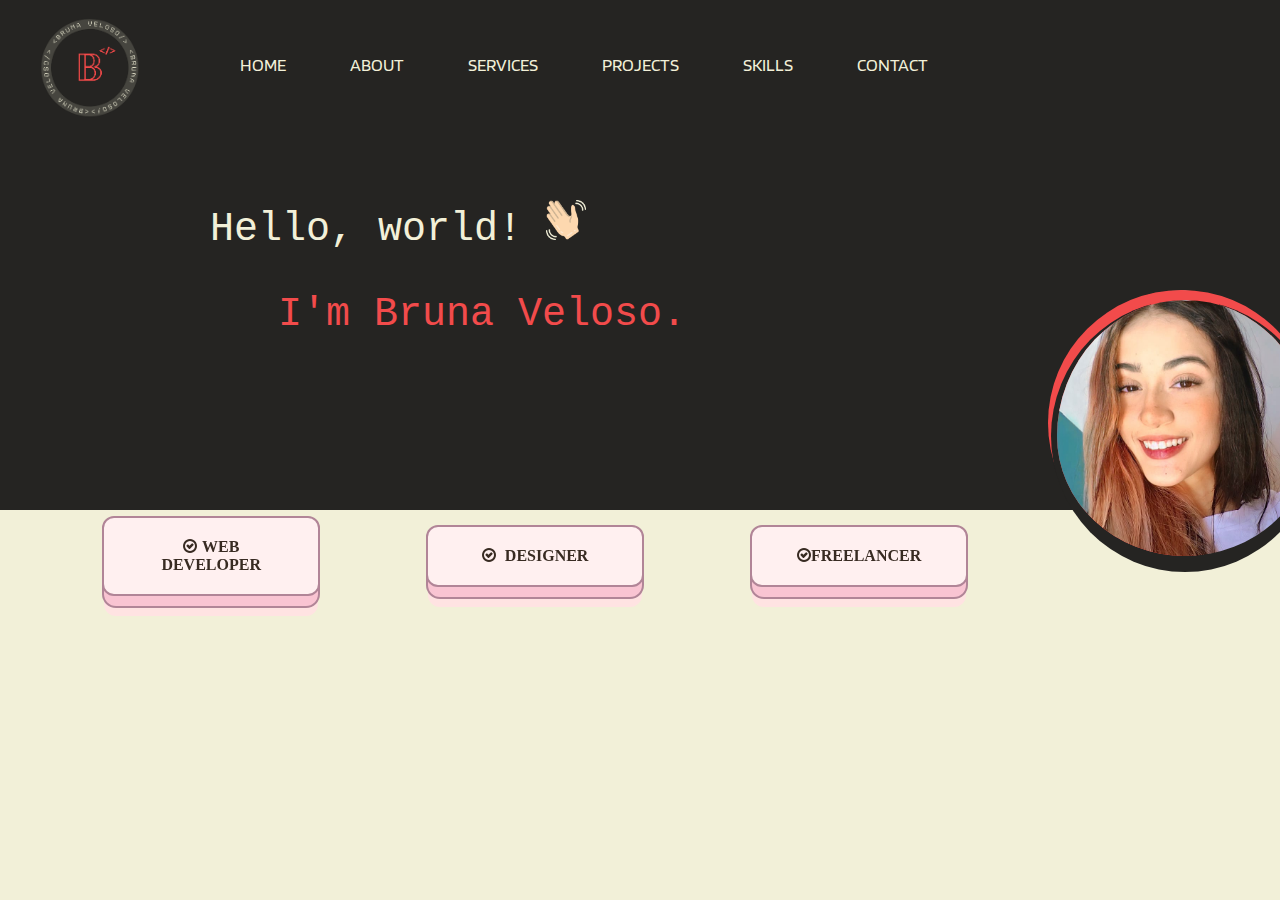
==== index.html @ e653eb6b "correções" ====
<!DOCTYPE html>
<html lang="pt-br">
<head>
    <meta charset="UTF-8">
    <meta http-equiv="X-UA-Compatible" content="IE=edge">
    <meta name="viewport" content="width=device-width, initial-scale=1.0">

    <!-- IMPORTS -->
    <link rel="shortcut icon" href="/assets/icons/1-removebg-preview.png" type="image/x-icon">
    <link rel="stylesheet" href="https://cdnjs.cloudflare.com/ajax/libs/font-awesome/4.7.0/css/font-awesome.min.css">

    <link rel="stylesheet" href="/styles/navbar.css">
    <link rel="stylesheet" href="/styles/main.css">


    <title>Portfólio</title>
</head>
<body>
    
    <!-- ? HOME -->
    <header class="sticky">
        <nav>
            <div class="logo">
                <a href="index.html"><img id="logo-img" src="/assets/icons/1-removebg-preview.png" alt=""></a>
            </div>
            <div id="menu">
                <ul>
                    <li><a href="/pages/main.html">HOME</a></li>
                    <li><a href="/pages/about.html">ABOUT</a></li>
                    <li><a href="/src/pages/artigos/artigos.html">SERVICES</a></li>
                    <li><a href="./src/pages/about/about.html">PROJECTS</a></li>
                    <li><a href="./src/pages/contact/contact.html">SKILLS</a></li>
                    <li><a href="./src/pages/artigos/artigos.html">CONTACT</a></li>
                </ul>
            </div>
            <div id="button-menu-mobile" class="mobile-menu">
                <div class="line1"></div>
                <div class="line2"></div>
                <div class="line3"></div>
            </div>
        </nav>
    </header>

    <main>
        <p id="hello">Hello, world! <img id="xau" src="/assets/images/mao-acenando.png" alt=""></p>
        <p id="nome">I'm Bruna Veloso.</p>
        <div class="foto" id="foto1"><img src="/assets/images/WhatsApp Image 2021-11-11 at 16.45.41.jpeg" alt="foto-perfil"></div>
        <div class="foto" id="foto2"><img src="/assets/images/WhatsApp Image 2021-11-11 at 16.45.41.jpeg" alt="foto-perfil"></div>
        <div id="onda1">
            <a href="#"><button class="title" id="um"> <i class="fa fa-check-circle-o"></i>WEB DEVELOPER </button></a>
            <a href="#"><button class="title" id="dois"><i class="fa fa-check-circle-o"></i> DESIGNER</button></a>
            <a href="#"></a><button class="title" id="tres"><i class="fa fa-check-circle-o"></i>FREELANCER</button></a>
        </div>
    </main>

</body>
</html>
---- styles/navbar.css ----
@import url('https://fonts.googleapis.com/css2?family=Blinker&display=swap');

body {
    width: 98vw;
    margin-top: 100px;
    margin-left: 0%;
    background-color: #F2F0D8;
}

header nav{
    background-color: #252422;
    justify-content: space-around;
    display: flex;
    align-items: center;
    justify-content: left;
    animation: alternate;
    transition: 2s;
}

header nav a{
    color: #F2F0D8;
    text-decoration: none;
    padding-left: 60px;
}
  
header nav a:hover {
    color: #f24b4b;
}

header {
    top: -100px;
    position: fixed;
    width: 100%;
    height: 100px;
    z-index: 50;
}
  
header.sticky {
    top: -100px;
    position: fixed;
    transition-delay: 0.5s;
    transform: translateY(100px);
    transition: transform 0.3s ease-out;
    z-index: 10;
}

#logo-img{
    width: 100px;
    height: 100px;
    display: flex;
    padding-left: 40px;
    padding-bottom: 10px;
}

#menu li {
    display: inline;
    font-size: 18px;
    font-family: 'Blinker', 'Courier New', Courier, monospace;
    animation: alternate;
    transition: 0.5s;
}
---- styles/main.css ----
@import url('https://fonts.googleapis.com/css2?family=Blinker&display=swap');

main{
    padding-top: 60px;
    width: 99.99vw;
    height: 350px;
    background-color: #252422;
    color: #F2F0D8;
}

main > p{
    font-size: 40px;
    font-family: 'Courier New', Courier, monospace;
}

main > p#hello{
    color: #F2F0D8;
    margin-left: 210px;
}

main > p#hello #xau{
    width: 40px;
    height: 40px;
}

main > p#nome{
    color: #f24b4b;
    margin-left: 278px;
}

img#waves1{
    position: absolute;
    width: 1440px;
    height: 164px;
    left: 0px;
    top: 400px;
}

.foto{
    position: absolute;
    left: 1048px;
    top: 290px;
}

.foto img{
    width: calc(4rem + 15vw);
    height: calc(4rem + 15vw);
    border-radius: 100%;
    object-fit: cover;
    animation: alternate;
    transition: 0.5s;
    border-bottom: 1rem solid #252422;
    border-left: 0.4rem solid #252422;
    border-right: 0.4rem solid #252422;
}

#foto2{
    position: absolute;
    width: calc(4rem + 15vw);
    height: calc(4rem + 15vw);
    border-radius: 100%;
    background: #F24B4B;
    border-top: 10px solid #f24b4b;
    border-left: 3px solid #f24b4b;
    border-right: 8px solid #f24b4b;
}

#onda1{
    margin-top: 14%;
}

#onda1 > a > button > i{
    padding-right: 5px;
}

button {
    position: relative;
    display: inline-block;
    cursor: pointer;
    outline: none;
    border: 0;
    vertical-align: middle;
    text-decoration: none;
    font-size: inherit;
    font-family: inherit;
    margin-left: 8%;
    width: 17vw;
}

button.title {
    font-weight: 600;
    color: #382b22;
    text-transform: uppercase;
    padding: 1.25em 2em;
    background: #fff0f0;
    border: 2px solid #b18597;
    border-radius: 0.75em;
    transform-style: preserve-3d;
    transition: transform 150ms cubic-bezier(0, 0, 0.58, 1), background 150ms cubic-bezier(0, 0, 0.58, 1);
}

button.title::before {
    position: absolute;
    content: "";
    width: 100%;
    height: 100%;
    top: 0;
    left: 0;
    right: 0;
    bottom: 0;
    background: #f9c4d2;
    border-radius: inherit;
    box-shadow: 0 0 0 2px #b18597, 0 0.625em 0 0 #ffe3e2;
    transform: translate3d(0, 0.75em, -1em);
    transition: transform 150ms cubic-bezier(0, 0, 0.58, 1), box-shadow 150ms cubic-bezier(0, 0, 0.58, 1);
}

  button.title:hover {
    background: #ffe9e9;
    transform: translate(0, 0.25em);
}

button.title:hover::before {
    box-shadow: 0 0 0 2px #b18597, 0 0.5em 0 0 #ffe3e2;
    transform: translate3d(0, 0.5em, -1em);
  
}

button.title:active {
    background: #ffe9e9;
    transform: translate(0em, 0.75em);
}

button.title:active::before {
    box-shadow: 0 0 0 2px #b18597, 0 0 #ffe3e2;
    transform: translate3d(0, 0, -1em);
}
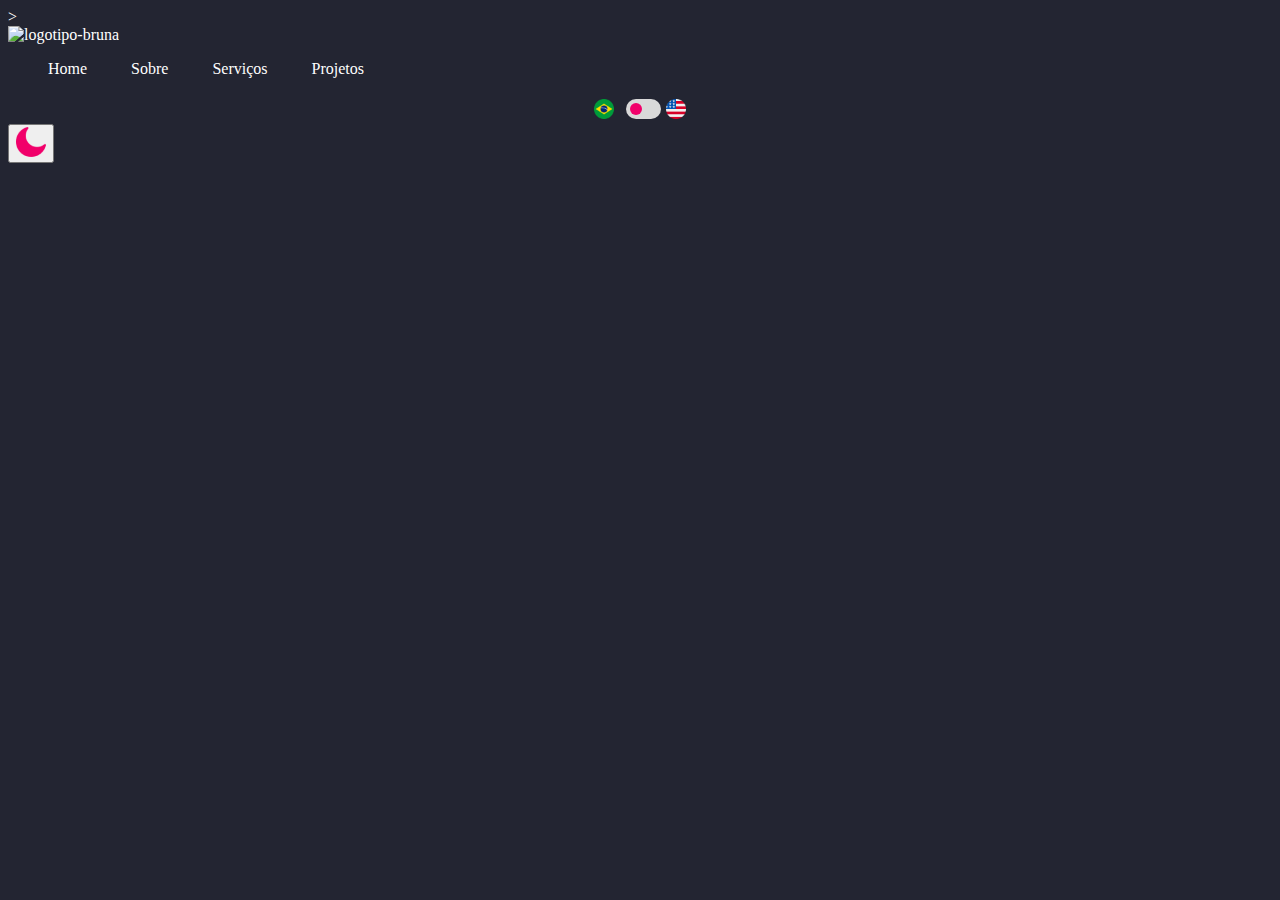
==== commit 15b48959: "create nav" ====
--- a/index.html
+++ b/index.html
@@ -2,56 +2,33 @@
 <html lang="pt-br">
 <head>
     <meta charset="UTF-8">
-    <meta http-equiv="X-UA-Compatible" content="IE=edge">
     <meta name="viewport" content="width=device-width, initial-scale=1.0">
+    <title>Portfólio - Bruna Veloso</title>
+    <link rel="stylesheet" href="style.css">
+</head>
+<body class="dark-theme || light-theme">>
+    <nav class="menu">
+        <img src="#" alt="logotipo-bruna">
+        <li>
+            <ul>Home</ul>
+            <ul>Sobre</ul>
+            <ul>Serviços</ul>
+            <ul>Projetos</ul>
+        </li>
 
-    <!-- IMPORTS -->
-    <link rel="shortcut icon" href="/assets/icons/1-removebg-preview.png" type="image/x-icon">
-    <link rel="stylesheet" href="https://cdnjs.cloudflare.com/ajax/libs/font-awesome/4.7.0/css/font-awesome.min.css">
+        <div class="switch">
+            <img src="/assets/icon2/brasil.png" alt="bandeira-brasil">
+            <input type="checkbox" id="switch" />
+            <label for="switch">Toggle</label>
+            <img src="/assets/icon2/eua.png" alt="bandeira-eua">
+        </div>
 
-    <link rel="stylesheet" href="/styles/navbar.css">
-    <link rel="stylesheet" href="/styles/main.css">
+        <button class="btn-toggle">
+            <img id="agni" src="/assets/icon2/moon 1.png" alt="dark-mode" onclick="trocar(this)">
+        </button>
 
+    </nav>
 
-    <title>Portfólio</title>
-</head>
-<body>
-    
-    <!-- ? HOME -->
-    <header class="sticky">
-        <nav>
-            <div class="logo">
-                <a href="index.html"><img id="logo-img" src="/assets/icons/1-removebg-preview.png" alt=""></a>
-            </div>
-            <div id="menu">
-                <ul>
-                    <li><a href="/pages/main.html">HOME</a></li>
-                    <li><a href="/pages/about.html">ABOUT</a></li>
-                    <li><a href="/src/pages/artigos/artigos.html">SERVICES</a></li>
-                    <li><a href="./src/pages/about/about.html">PROJECTS</a></li>
-                    <li><a href="./src/pages/contact/contact.html">SKILLS</a></li>
-                    <li><a href="./src/pages/artigos/artigos.html">CONTACT</a></li>
-                </ul>
-            </div>
-            <div id="button-menu-mobile" class="mobile-menu">
-                <div class="line1"></div>
-                <div class="line2"></div>
-                <div class="line3"></div>
-            </div>
-        </nav>
-    </header>
-
-    <main>
-        <p id="hello">Hello, world! <img id="xau" src="/assets/images/mao-acenando.png" alt=""></p>
-        <p id="nome">I'm Bruna Veloso.</p>
-        <div class="foto" id="foto1"><img src="/assets/images/WhatsApp Image 2021-11-11 at 16.45.41.jpeg" alt="foto-perfil"></div>
-        <div class="foto" id="foto2"><img src="/assets/images/WhatsApp Image 2021-11-11 at 16.45.41.jpeg" alt="foto-perfil"></div>
-        <div id="onda1">
-            <a href="#"><button class="title" id="um"> <i class="fa fa-check-circle-o"></i>WEB DEVELOPER </button></a>
-            <a href="#"><button class="title" id="dois"><i class="fa fa-check-circle-o"></i> DESIGNER</button></a>
-            <a href="#"></a><button class="title" id="tres"><i class="fa fa-check-circle-o"></i>FREELANCER</button></a>
-        </div>
-    </main>
-
+    <script src="/scripts/script.js"></script>
 </body>
-</html>
+</html>--- a/style.css
+++ b/style.css
@@ -0,0 +1,92 @@
+html{
+    --background: #FFFFFF;
+    --text1: #232532;
+    --text2: #F1006A;
+    --details2: #111111;
+    --details: #E5E5E5;
+}
+
+body{
+    background-color: var(--background);
+    color: var(--text1);
+}
+
+body.dark-theme{
+    background-color: var(--text1);
+    color: var(--background);
+}
+
+.switch {
+    align-items: center;
+    display: flex;
+    flex-direction: row;
+    flex-wrap: wrap;
+    justify-content: center;
+}
+
+.menu{
+    display: inline-block;
+    width: 100%;
+}
+
+.menu li ul{
+    display: inline-block;
+}
+
+.switch > img{
+    width: 20px;
+    height: 20px;
+    margin: 5px;
+}
+
+input[type=checkbox] {
+  height: 0;
+  width: 0;
+  visibility: hidden;
+}
+
+label {
+  cursor: pointer;
+  text-indent: -9999px;
+  width: 35px;
+  height: 20px;
+  background: #D9D9D9;
+  display: block;
+  border-radius: 100px;
+  position: relative;
+}
+
+label:after {
+ content: "";
+ position: absolute;
+ top: 4px;
+ left: 4px;
+ width: 12px;
+ height: 12px;
+ background: var(--text2);
+ border-radius: 90px;
+ transition: 0.3s;
+}
+
+input:checked + label {
+  background: var(--text2);
+}
+
+input:checked + label:after {
+  background: var(--background);  
+  left: calc(100% - 5px);
+  transform: translateX(-100%);
+}
+
+label:active:after {
+  width: 15px;
+}
+
+#botao-temaEscuro > button{
+    border: none;
+}
+
+#botao-temaEscuro-img{
+    width: 20px;
+    height: 20px;
+}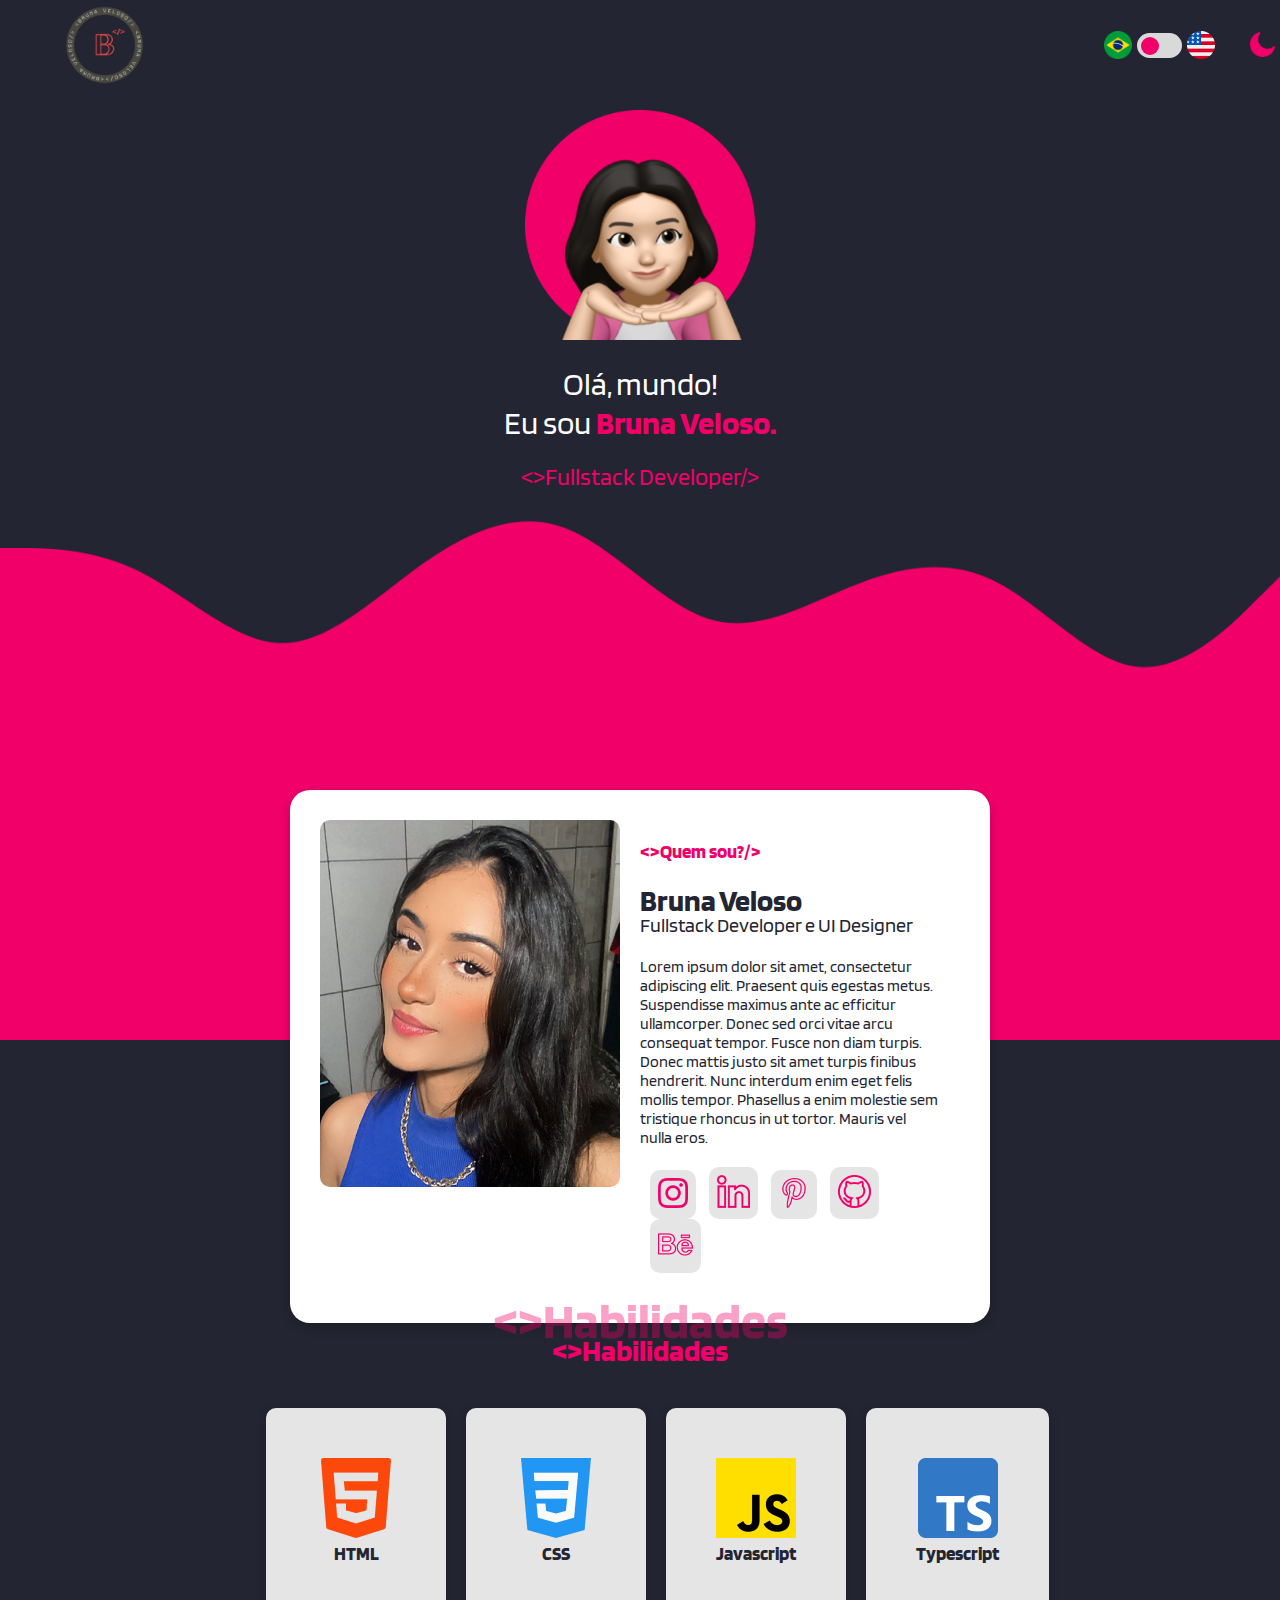
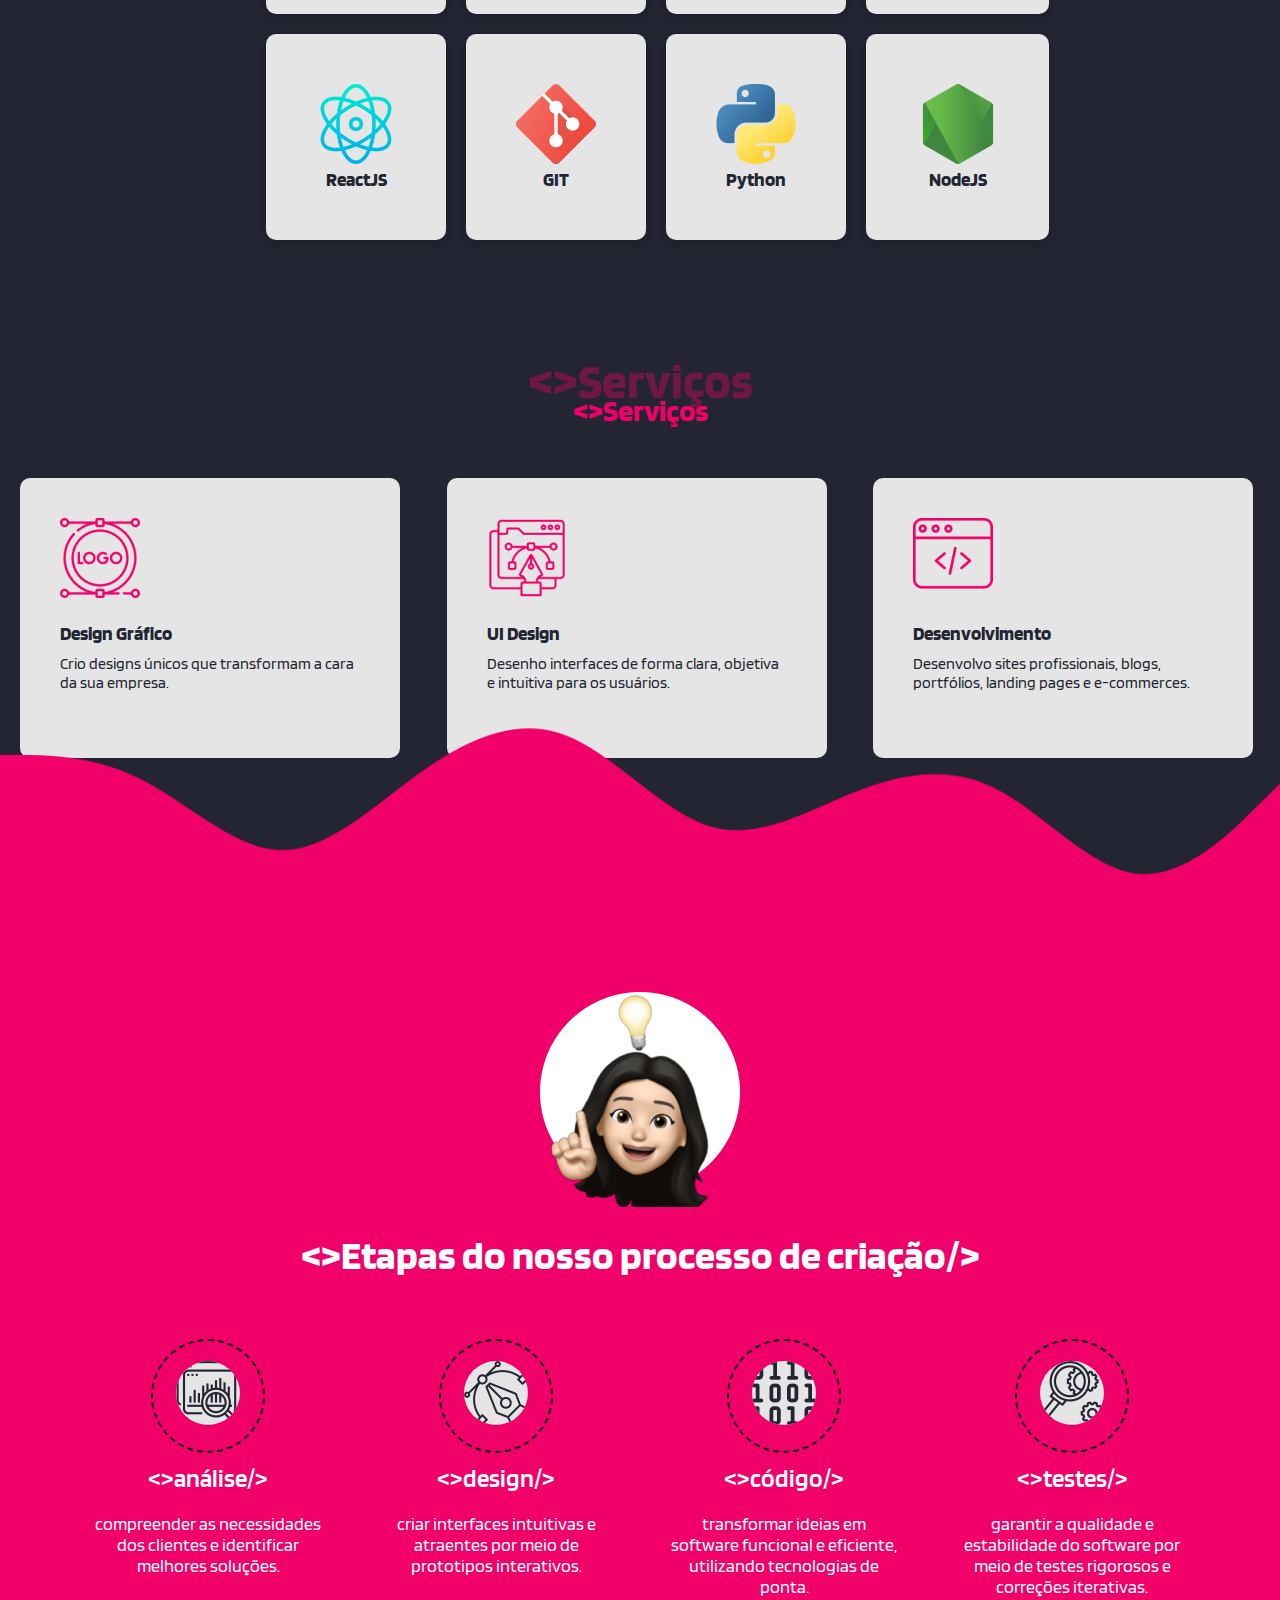
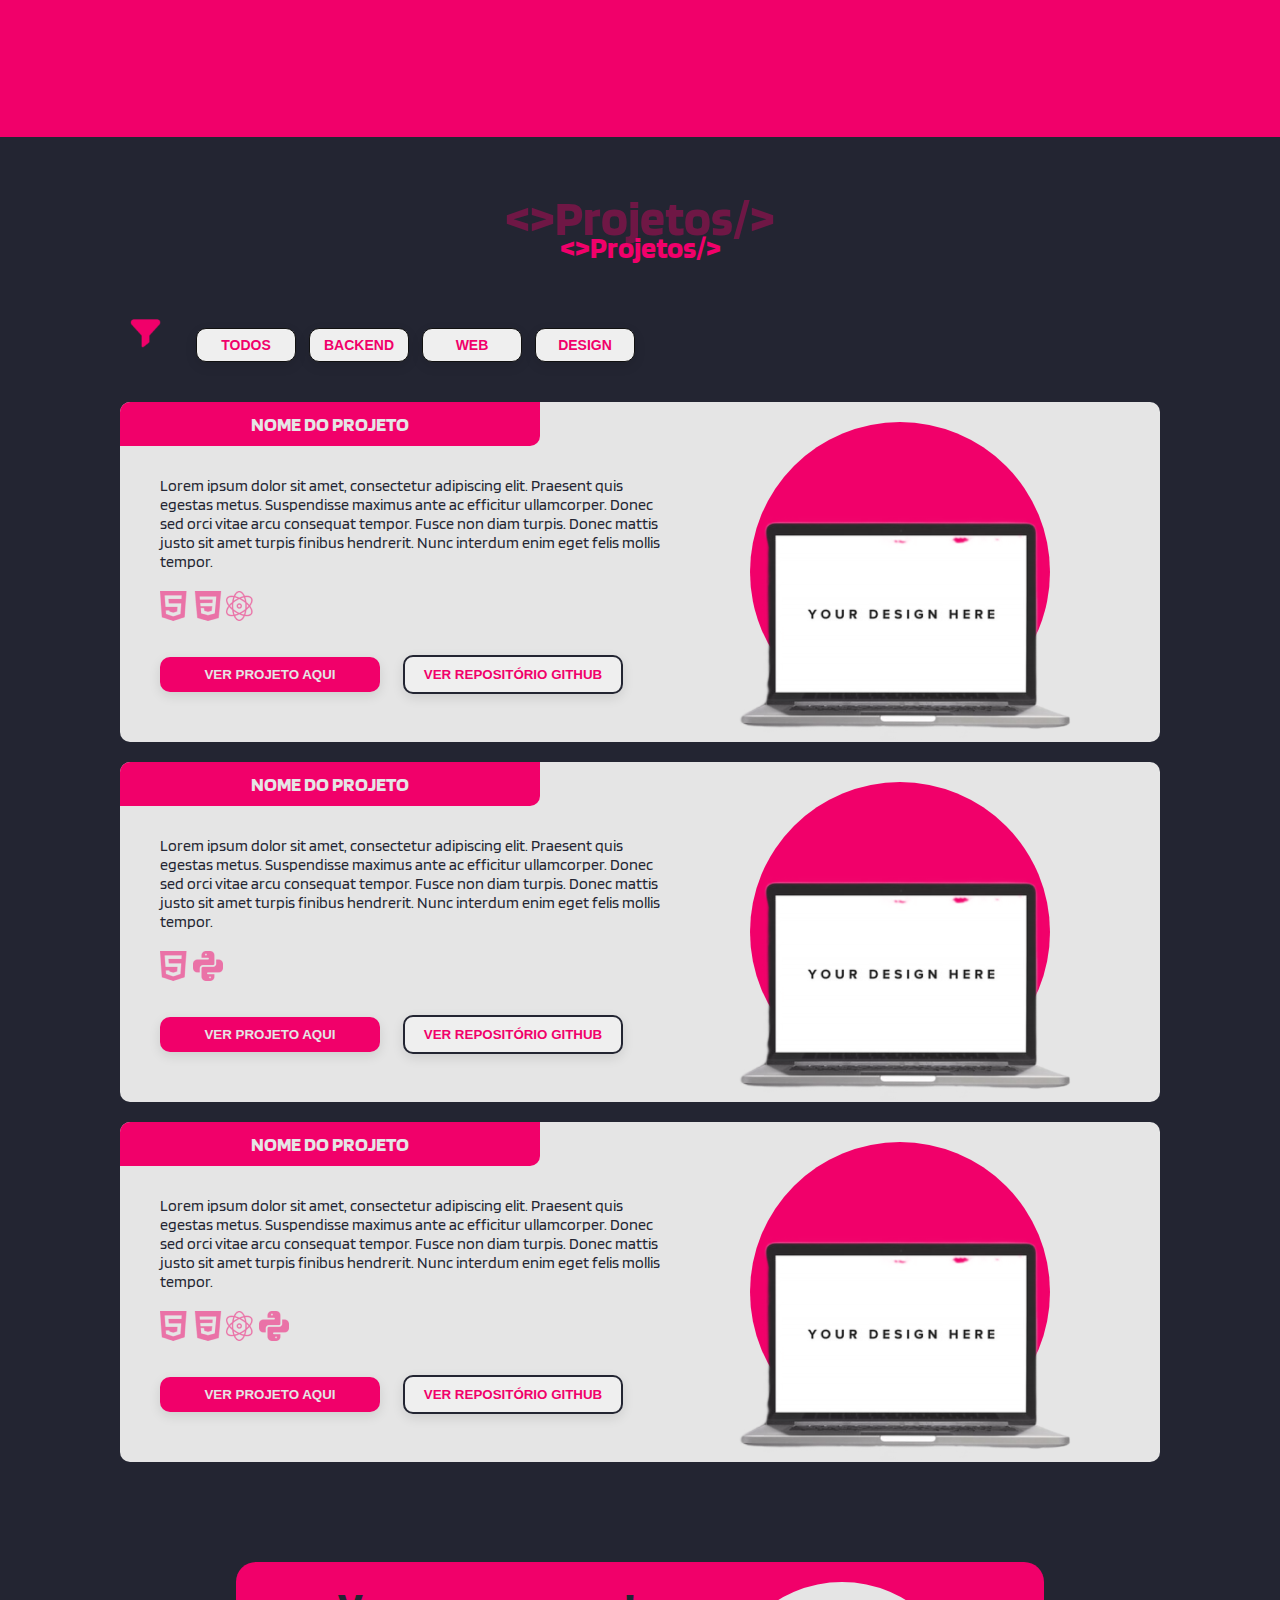
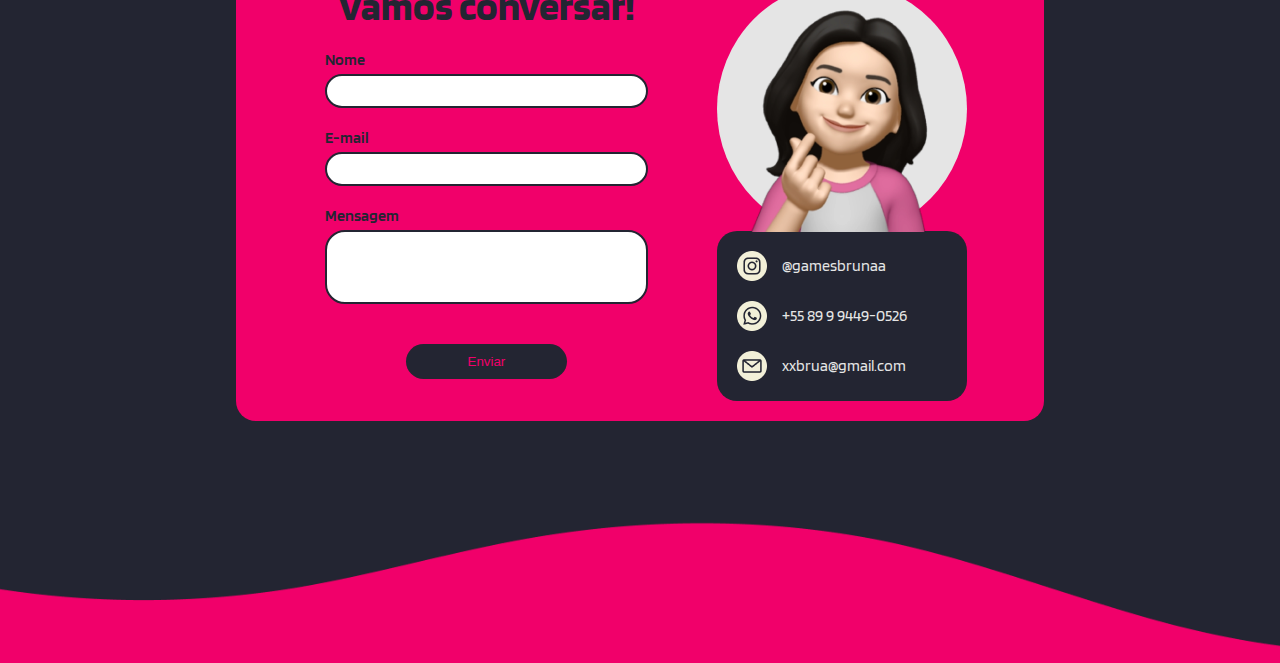
==== commit dd0f3fae: "projeto inicial - telas" ====
--- a/index.html
+++ b/index.html
@@ -1,34 +1,295 @@
 <!DOCTYPE html>
 <html lang="pt-br">
-<head>
-    <meta charset="UTF-8">
-    <meta name="viewport" content="width=device-width, initial-scale=1.0">
-    <title>Portfólio - Bruna Veloso</title>
-    <link rel="stylesheet" href="style.css">
-</head>
-<body class="dark-theme || light-theme">>
-    <nav class="menu">
-        <img src="#" alt="logotipo-bruna">
-        <li>
-            <ul>Home</ul>
-            <ul>Sobre</ul>
-            <ul>Serviços</ul>
-            <ul>Projetos</ul>
-        </li>
-
-        <div class="switch">
-            <img src="/assets/icon2/brasil.png" alt="bandeira-brasil">
-            <input type="checkbox" id="switch" />
-            <label for="switch">Toggle</label>
-            <img src="/assets/icon2/eua.png" alt="bandeira-eua">
-        </div>
-
-        <button class="btn-toggle">
-            <img id="agni" src="/assets/icon2/moon 1.png" alt="dark-mode" onclick="trocar(this)">
-        </button>
-
-    </nav>
-
-    <script src="/scripts/script.js"></script>
-</body>
+    <head>
+        <meta charset="UTF-8">
+        <meta name="viewport" content="width=device-width, initial-scale=1.0">
+        <title>Portfólio - Bruna Veloso</title>
+        <link rel="stylesheet" href="style.css">
+
+        <link rel="preconnect" href="https://fonts.googleapis.com">
+        <link rel="preconnect" href="https://fonts.gstatic.com" crossorigin>
+        <link href="https://fonts.googleapis.com/css2?family=Blinker:wght@100;200;300;400;600;700;800;900&display=swap" rel="stylesheet">
+    </head>
+    <body class="dark-theme || light-theme">
+        <nav class="menu">
+            <img src="/assets/icons/logo1.png" alt="logotipo-bruna">
+            <ul>
+                <li><a href="#inicio">HOME</a></li>
+                <li><a href="#sobre">SOBRE</a></li>
+                <li><a href="#servicos">SERVIÇO</a></li>
+                <li><a href="#projetos">PROJETOS</a></li>
+                <li><a href="#contato">CONTATO</a></li>
+            </ul>
+
+            <div class="switch">
+                <img src="/assets/icon2/brasil.png" alt="bandeira-brasil">
+                <input type="checkbox" id="switch" />
+                <label for="switch">Toggle</label>
+                <img src="/assets/icon2/eua.png" alt="bandeira-eua">
+            </div>
+
+            <div id="botao-tema">
+                <button class="btn-toggle">
+                    <img id="agni" src="/assets/icon2/moon 1.png" alt="dark-mode" onclick="trocar(this)">
+                </button>
+            </div>
+        </nav>
+
+        <main>
+            <img src="/assets/images2/ilustracao-inicial.png" alt="ilustracao-inicial">
+            <h1>Olá, mundo!
+               <br> Eu sou <b>Bruna Veloso.</b>
+            </h1>
+            <h2><>Fullstack Developer/></h2>
+        </main>
+
+        <img src="/assets/images2/wave.png" id="onda-principal">
+
+        <section id="quem-sou">
+            <div id="container-quemsou">
+                <div>
+                    <img src="/assets/images2/foto-perfil.png" alt="">
+                </div>
+
+                <div id="quemsou-conteudo">
+                    <h3><>Quem sou?/></h3>
+                    <h1>Bruna Veloso</h1>
+                    <h2>Fullstack Developer e UI Designer</h2>
+
+                    <p>Lorem ipsum dolor sit amet, consectetur adipiscing elit. Praesent quis egestas metus. Suspendisse maximus ante ac efficitur ullamcorper. Donec sed orci vitae arcu consequat tempor. Fusce non diam turpis. Donec mattis justo sit amet turpis finibus hendrerit. Nunc interdum enim eget felis mollis tempor. Phasellus a enim molestie sem tristique rhoncus in ut tortor. Mauris vel nulla eros. </p>
+
+                    <div id="redes-sociais">
+                        <button><a href="#"><img src="/assets/icon2/instagram.png" alt="Instagram"></a></button>
+                        <button><a href="#"><img src="/assets/icon2/linkedin.png" alt="Linkedin"></a></button>
+                        <button><a href="#"><img src="/assets/icon2/pinterest.png" alt="Pinterest"></a></button>
+                        <button><a href="#"><img src="/assets/icon2/github.png" alt="GitHub"></a></button>
+                        <button><a href="#"><img src="/assets/icon2/behance.png" alt="Behance"></a></button>
+                    </div>
+                
+                </div>
+            </div>
+        </section>
+
+        <section id="habilidades">
+            <h2><>Habilidades</></h2>
+            <h3><>Habilidades</></h3>
+
+            <div id="container-habilidades">
+                <div class="card-habilidades">
+                    <img src="/assets/icon2/html.png">
+                    <h3>HTML</h3>
+                </div>
+
+                <div class="card-habilidades">
+                    <img src="/assets/icon2/css.png">
+                    <h3>CSS</h3>
+                </div>
+
+                <div class="card-habilidades">
+                    <img src="/assets/icon2/javascript.png">
+                    <h3>Javascript</h3>
+                </div>
+
+                <div class="card-habilidades">
+                    <img src="/assets/icon2/typescript.png">
+                    <h3>Typescript</h3>
+                </div>
+
+                <div class="card-habilidades">
+                    <img src="/assets/icon2/reactjs.png">
+                    <h3>ReactJS</h3>
+                </div>
+
+                <div class="card-habilidades">
+                    <img src="/assets/icon2/git.png">
+                    <h3>GIT</h3>
+                </div>
+
+                <div class="card-habilidades">
+                    <img src="/assets/icon2/python.png">
+                    <h3>Python</h3>
+                </div>
+
+                <div class="card-habilidades">
+                    <img src="/assets/icon2/nodejs.png">
+                    <h3>NodeJS</h3>
+                </div>
+            </div>
+        </section>
+
+        <section id="servicos">
+            <h2><>Serviços</></h2>
+            <h3><>Serviços</></h3>
+
+            <div id="container-servicos">
+                <div class="card-servicos">
+                    <img src="/assets/icon2/logo-design 1.png">
+                    <h3>Design Gráfico</h3>
+                    <p>Crio designs únicos que transformam a cara da sua empresa.</p>
+                </div>
+
+                <div class="card-servicos">
+                    <img src="/assets/icon2/ux-design 1.png">
+                    <h3>UI Design</h3>
+                    <p>Desenho interfaces de forma clara, objetiva e intuitiva para os usuários.</p>
+                </div>
+
+                <div class="card-servicos">
+                    <img src="/assets/icon2/web-programming 1.png">
+                    <h3>Desenvolvimento</h3>
+                    <p>Desenvolvo sites profissionais, blogs, portfólios, landing pages e e-commerces.</p>
+                </div>
+            </div>
+        </section>
+
+        <img src="/assets/images2/wave.png" id="onda-principal">
+
+        <section id="etapas">
+            <img src="/assets/images2/ilustracao2.png" alt="ilustracao2">
+            <h2><>Etapas do nosso processo de criação/></h2>
+
+            <div id="container-etapas">
+                <div class="card-etapas">
+                    <div><img src="/assets/icon2/data 1.png"></div>
+                    <h3><>análise/></h3>
+                    <p>compreender as necessidades dos clientes e identificar melhores soluções.</p>
+                </div>
+    
+                <div class="card-etapas">
+                    <div><img src="/assets/icon2/curve (1) 1.png"></div>
+                    <h3><>design/></h3>
+                    <p>criar interfaces intuitivas e atraentes por meio de prototipos interativos.</p>
+                </div>
+    
+                <div class="card-etapas">
+                    <div><img src="/assets/icon2/binary 1.png"></div>
+                    <h3><>código/></h3>
+                    <p>transformar ideias em software funcional e eficiente, utilizando tecnologias de ponta.</p>
+                </div>
+    
+                <div class="card-etapas">
+                    <div><img src="/assets/icon2/analyze 1.png"></div>
+                    <h3><>testes/></h3>
+                    <p>garantir a qualidade e estabilidade do software por meio de testes rigorosos e correções iterativas.</p>
+                </div>
+            </div>
+        </section>
+
+        <section id="projetos">
+            <h2><>Projetos/></h2>
+            <h3><>Projetos/></h3>
+
+            <div id="filtros">
+                <img src="/assets/icon2/filter 1.png">
+                <button>TODOS</button>
+                <button>BACKEND</button>
+                <button>WEB</button>
+                <button>DESIGN</button>
+            </div>
+
+            <div id="container-projetos">
+                <div class="card-projetos">
+                    <div class="conteudo-card">
+                        <h3>NOME DO PROJETO</h3>
+                        <p>Lorem ipsum dolor sit amet, consectetur adipiscing elit. Praesent quis egestas metus. Suspendisse maximus ante ac efficitur ullamcorper. Donec sed orci vitae arcu consequat tempor. Fusce non diam turpis. Donec mattis justo sit amet turpis finibus hendrerit. Nunc interdum enim eget felis mollis tempor. </p>
+                        <div class="tecnologias">
+                            <img src="/assets/icon2/html 1.png">
+                            <img src="/assets/icon2/css-3 2.png">
+                            <img src="/assets/icon2/physics 1.png">
+                        </div>
+
+                        <button class="button-projeto">VER PROJETO AQUI</button>
+                        <button class="button-repositorio">VER REPOSITÓRIO GITHUB</button>
+                    </div>
+                    <div class="imagem-card">
+                        <img src="/assets/images2/Group 20.png">
+                    </div>
+                </div>
+            </div>
+
+            <div id="container-projetos">
+                <div class="card-projetos">
+                    <div class="conteudo-card">
+                        <h3>NOME DO PROJETO</h3>
+                        <p>Lorem ipsum dolor sit amet, consectetur adipiscing elit. Praesent quis egestas metus. Suspendisse maximus ante ac efficitur ullamcorper. Donec sed orci vitae arcu consequat tempor. Fusce non diam turpis. Donec mattis justo sit amet turpis finibus hendrerit. Nunc interdum enim eget felis mollis tempor. </p>
+                        <div class="tecnologias">
+                            <img src="/assets/icon2/html 1.png">
+                            <img src="/assets/icon2/python 2.png">
+                        </div>
+
+                        <button class="button-projeto">VER PROJETO AQUI</button>
+                        <button class="button-repositorio">VER REPOSITÓRIO GITHUB</button>
+                    </div>
+                    <div class="imagem-card">
+                        <img src="/assets/images2/Group 20.png">
+                    </div>
+                </div>
+            </div>
+
+            <div id="container-projetos">
+                <div class="card-projetos">
+                    <div class="conteudo-card">
+                        <h3>NOME DO PROJETO</h3>
+                        <p>Lorem ipsum dolor sit amet, consectetur adipiscing elit. Praesent quis egestas metus. Suspendisse maximus ante ac efficitur ullamcorper. Donec sed orci vitae arcu consequat tempor. Fusce non diam turpis. Donec mattis justo sit amet turpis finibus hendrerit. Nunc interdum enim eget felis mollis tempor. </p>
+                        <div class="tecnologias">
+                            <img src="/assets/icon2/html 1.png">
+                            <img src="/assets/icon2/css-3 2.png">
+                            <img src="/assets/icon2/physics 1.png">
+                            <img src="/assets/icon2/python 2.png">
+                        </div>
+
+                        <button class="button-projeto">VER PROJETO AQUI</button>
+                        <button class="button-repositorio">VER REPOSITÓRIO GITHUB</button>
+                    </div>
+                    <div class="imagem-card">
+                        <img src="/assets/images2/Group 20.png">
+                    </div>
+                </div>
+            </div>
+        </section>
+
+        <section id="contato">
+            <div id="container-contato">
+                <div id="conteudo-contato">
+                    <h2>Vamos conversar!</h2>
+                    <form action="">
+                        <label for="nome">Nome</label>
+                        <input type="text" class="input-normal">
+
+                        <label for="email">E-mail</label>
+                        <input type="text" class="input-normal">
+
+                        <label for="mensagem">Mensagem</label>
+                        <input type="text" id="mensagem-input">
+
+                        <button>Enviar</button>
+                    </form>
+                </div>
+
+                <div id="imagens-contato">
+                    <div id="banner-imagem">
+                        <img src="/assets/images2/ilustracao-final.png" alt="ilustracao-final">
+                    </div>
+                    <div id="banner-contato">
+                        <div class="redes-sociais2">
+                            <img src="/assets/icon2/instagram (2) 1.png">
+                            <p>@gamesbrunaa</p>
+                        </div>
+                        <div class="redes-sociais2">
+                            <img src="/assets/icon2/whatsapp.png">
+                            <p>+55 89 9 9449-0526</p>
+                        </div>
+                        <div class="redes-sociais2">
+                            <img src="/assets/icon2/o-email 1.png">
+                            <p>xxbrua@gmail.com</p>
+                        </div>
+                    </div>
+                </div>
+            </div>
+        </section>
+
+        <img src="/assets/images2/wavesNegative 3.png" id="onda-final">
+
+        <script src="/scripts/script.js"></script>
+    </body>
 </html>--- a/style.css
+++ b/style.css
@@ -1,19 +1,25 @@
+*{
+  margin: 0;
+  padding: 0;
+}
+
 html{
-    --background: #FFFFFF;
-    --text1: #232532;
-    --text2: #F1006A;
-    --details2: #111111;
-    --details: #E5E5E5;
+  --background: #FFFFFF;
+  --text1: #232532;
+  --text2: #F1006A;
+  --details2: #111111;
+  --details: #E5E5E5;
 }
 
 body{
-    background-color: var(--background);
-    color: var(--text1);
+  background-color: var(--background);
+  color: var(--text1);
+  font-family: 'blinker', 'arial';
 }
 
 body.dark-theme{
-    background-color: var(--text1);
-    color: var(--background);
+  background-color: var(--text1);
+  color: var(--background);
 }
 
 .switch {
@@ -22,71 +28,554 @@
     flex-direction: row;
     flex-wrap: wrap;
     justify-content: center;
+    margin-left: 40px;
+    margin-right: 30px;
 }
 
 .menu{
-    display: inline-block;
-    width: 100%;
-}
-
-.menu li ul{
-    display: inline-block;
+  display: flex;
+  width: 100%;
+}
+
+.menu > img{
+  margin-left: 60px;
+  width: 90px;
+  height: 90px;
+}
+
+.menu ul li{
+  display: inline-block;
+}
+
+.menu > ul{
+  margin-top: 35px;
+  margin-left: 25px;
+  margin-right: 25px;
+}
+
+.menu > ul > li > a{
+  font-size: 20px;
+  margin-left: 50px;
+  margin-right: 50px;
+  text-decoration: none;
+  font-weight: 400;
+  color: #232532;
 }
 
 .switch > img{
-    width: 20px;
-    height: 20px;
-    margin: 5px;
-}
-
-input[type=checkbox] {
+  width: 28px;
+  height: 28px;
+  margin: 5px;
+}
+
+.switch > input[type=checkbox] {
   height: 0;
   width: 0;
   visibility: hidden;
 }
 
-label {
+.switch > label {
   cursor: pointer;
   text-indent: -9999px;
-  width: 35px;
-  height: 20px;
+  width: 45px;
+  height: 25px;
   background: #D9D9D9;
   display: block;
   border-radius: 100px;
   position: relative;
 }
 
-label:after {
+.switch > label:after {
  content: "";
  position: absolute;
  top: 4px;
  left: 4px;
- width: 12px;
- height: 12px;
+ width: 18px;
+ height: 18px;
  background: var(--text2);
  border-radius: 90px;
  transition: 0.3s;
 }
 
-input:checked + label {
+.switch > input:checked + label {
   background: var(--text2);
 }
 
-input:checked + label:after {
+.switch > input:checked + label:after {
   background: var(--background);  
   left: calc(100% - 5px);
   transform: translateX(-100%);
 }
 
-label:active:after {
+.switch > label:active:after {
   width: 15px;
 }
 
-#botao-temaEscuro > button{
-    border: none;
-}
-
-#botao-temaEscuro-img{
-    width: 20px;
-    height: 20px;
-}+#botao-tema{
+  margin-top: 32px;
+}
+
+#botao-tema > button{
+  border: none;
+  background-color: #d9d9d900;
+}
+
+#botao-tema > button > img{
+  width: 25px;
+  height: 25px;
+}
+
+main{
+  width: 30%;
+  margin-left: auto;
+  margin-right: auto;
+  text-align: center;
+}
+
+main > img{
+  width: 230px;
+  margin-top: 20px;
+}
+
+h1{
+  margin-top: 20px;
+  margin-bottom: 20px;
+  font-weight: 400;
+}
+
+h1 > b{
+  color: #F1006A;
+}
+
+main > h2{
+  color: #F1006A;
+  font-weight: 400;
+}
+
+#onda-principal{
+  width: 100%;
+}
+
+#quem-sou{
+  width: 100%;
+  height: 250px;
+  background-color: var(--text2);
+  margin-top: -10px;
+  padding-top: 20px;
+
+}
+
+#container-quemsou{
+  width: 50%;
+  display: flex;
+  margin-left: auto;
+  margin-right: auto;
+  background-color: var(--background);
+  color: var(--text1);
+  padding: 30px;
+  border-radius: 20px;
+  box-shadow: 0px 4px 12px rgba(0, 0, 0, 0.2);  /* Sombra para baixo */
+
+}
+
+#container-quemsou:hover{
+  transform: scale(1.05);
+  transition: 0.2s;
+}
+
+#container-quemsou > div > img{
+  width: 300px;
+  border-radius: 10px;
+}
+
+#quemsou-conteudo{
+  padding: 20px;
+}
+
+#quemsou-conteudo > h3{
+  color: var(--text2);
+}
+
+#quemsou-conteudo > h1{
+  font-weight: bold;
+  font-size: 30px;
+  margin-bottom: -5px;
+}
+
+#quemsou-conteudo h2{
+  font-weight: 400;
+  font-size: 20px;
+  margin-bottom: 20px;
+}
+
+#redes-sociais{
+  margin-top: 20px;
+}
+
+#redes-sociais > button {
+  border: none;
+  margin-left: 10px;
+  padding: 8px;
+  background-color: var(--details);
+  border-radius: 10px;
+}
+
+#redes-sociais > button:hover{
+  background-color: #D9D9D9;
+  transform: scale(1.1);
+  transition: 0.1s;
+}
+
+#habilidades{
+  width: 100%;
+  color: var(--text1);
+  text-align: center;
+}
+
+#habilidades > h2{
+  padding-top: 250px;
+  font-size: 50px;
+  color: #f100685e;
+}
+
+#habilidades > h3, #servicos > h3, #projetos > h3{
+  margin-top: -18px;
+  color: var(--text2);
+  font-size: 30px;
+}
+
+#container-habilidades{
+  width: 60%;
+  margin-left: auto;
+  margin-right: auto;
+  margin-top: 30px;
+  display: grid;
+  grid-template-columns: repeat(4, 1fr);
+}
+
+.card-habilidades{
+  background-color: var(--details);
+  padding: 50px;
+  margin: 10px;
+  border-radius: 10px;
+  box-shadow: 0px 4px 12px rgba(0, 0, 0, 0.2);
+}
+
+.card-habilidades:hover{
+  transform: scale(1.1);
+  transition: 0.1s;
+}
+
+#servicos{
+  width: 100%;
+  padding-top: 100px;
+  color: var(--text1);
+}
+
+#servicos > h2, #projetos > h2{
+  font-size: 50px;
+  color: #f100685e;
+  text-align: center;
+}
+
+#servicos > h3, #projetos > h3{
+  text-align: center;
+  margin-bottom: 30px;
+}
+
+#container-servicos{
+  display: grid;
+  grid-template-columns: repeat(3, 1fr);
+  margin-bottom: -80px;
+}
+
+.card-servicos{
+  background-color: var(--details);
+  padding: 40px;
+  margin: 20px;
+  width: 300px;
+  height: 200px;
+  border-radius: 10px;
+}
+
+.card-servicos > img {
+  margin-bottom: 20px;
+}
+
+.card-servicos > h3{
+  margin-bottom: 10px;
+}
+
+#etapas{
+  background-color: var(--text2);
+  margin-top: -10px;
+  padding-bottom: 130px;
+  text-align: center;
+  color: var(--background);
+}
+
+#etapas > h2{
+  font-size: 40px;
+  margin-top: 20px;
+  margin-bottom: 60px;
+}
+
+#container-etapas{
+  width: 90%;
+  margin-top: 20px;
+  margin-left: auto;
+  margin-right: auto;
+  display: grid;
+  grid-template-columns: repeat(4, 1fr);
+}
+
+.card-etapas > div > img{
+  margin-bottom: 40px;
+  background-color: var(--details);
+  border-radius: 50%;
+
+}
+
+.card-etapas > div{
+  width: 70px;
+  height: 70px;
+  margin-left: auto;
+  margin-right: auto;
+  margin-bottom: 10px;
+  border-radius: 50%;
+  border: 2px dashed var(--details2);
+  padding: 20px;
+}
+
+.card-etapas > h3{
+  font-size: 25px;
+  font-weight: 600;
+  margin-bottom: 10px;
+}
+
+.card-etapas > p{
+  padding: 10px;
+  width: 230px;
+  margin-left: auto;
+  margin-right: auto;
+  font-size: 18px;
+}
+
+.card-projetos{
+  width: 1000px;
+  height: 300px;
+  background-color: var(--details);
+  color: var(--text1);
+  margin-left: auto;
+  margin-right: auto;
+  margin-bottom: 20px;
+  margin-top: 20px;
+  padding: 20px;
+  border-radius: 10px;
+  display: flex;
+}
+
+.conteudo-card > h3{
+  width: 400px;
+  background-color: var(--text2);
+  color: var(--details);
+  padding: 10px;
+  margin-top: -20px;
+  margin-left: -20px;
+  margin-bottom: 30px;
+  text-align: center;
+  font-size: 20px;
+  border-radius: 10px 0 10px 0;
+}
+
+.conteudo-card > p{
+  font-size: 16px;
+  width: 500px;
+  margin-bottom: 20px;
+  margin-left: 20px;
+}
+
+.tecnologias{
+  margin-left: 20px;
+  margin-bottom: 30px;
+}
+
+.conteudo-card > button{
+  margin-left: 20px;
+  width: 220px;
+  padding: 10px;
+  border-radius: 10px;
+  font-weight: bold;
+  box-shadow: 0px 4px 12px rgba(0, 0, 0, 0.1);
+}
+
+.conteudo-card > button:hover{
+  transform: scale(1.1);
+  transition: 0.1s;
+  cursor: pointer;
+}
+
+.button-projeto{
+  background-color: var(--text2);
+  color: var(--details);
+  border: none;
+}
+
+.button-repositorio{
+  color: var(--text2);
+  border: 2px solid var(--text1);
+}
+
+.imagem-card{
+  background-color: var(--text2);
+  border-radius: 50%;
+  width: 300px;
+  height: 300px;
+  margin-left: auto;
+  margin-right: auto;
+}
+
+.imagem-card > img{
+  margin-top: 75px;
+  margin-left: -40px;
+}
+
+#projetos > h2{
+  margin-top: 50px;
+}
+
+#projetos > h3{
+  margin-bottom: 50px;
+}
+
+#filtros{
+  width: 80%;
+  margin-left: auto;
+  margin-right: auto;
+  margin-bottom: 40px;
+}
+
+#filtros > img{
+  width: 35px;
+  margin-right: 20px;
+}
+
+#filtros > button{
+  width: 100px;
+  border: 1px solid var(--details2);
+  padding: 8px;
+  border-radius: 10px;
+  color: var(--text2);
+  margin-left: 10px;
+  font-weight: bold;
+  font-size: 14px;
+  box-shadow: 0px 4px 12px rgba(0, 0, 0, 0.1);
+}
+
+#filtros > button:hover{
+  background-color: var(--text2);
+  color: var(--details);
+  cursor: pointer;
+  transition: 0.3s;
+}
+
+#contato{
+  width: 100%;
+  margin-top: 100px;
+  margin-bottom: 100px;
+}
+
+#container-contato{
+  width: 60%;
+  background-color: var(--text2);
+  margin-left: auto;
+  margin-right: auto;
+  border-radius: 20px;
+  padding: 20px;
+  display: flex;
+}
+
+#conteudo-contato{
+  width: 60%;
+}
+
+#conteudo-contato > h2{
+  color: var(--text1);
+  font-size: 40px;
+  text-align: center;
+}
+
+#conteudo-contato > form{
+  width: 70%;
+  display: grid;
+  margin-left: auto;
+  margin-right: auto;
+  margin-top: 20px;
+}
+
+#conteudo-contato > form > label{
+  color: var(--text1);
+  font-weight: 600;
+  margin-bottom: 5px;
+}
+
+#conteudo-contato > form > input{
+  margin-bottom: 20px;
+  border-radius: 20px;
+  border: 2px solid var(--text1)
+}
+
+.input-normal{
+  height: 30px;
+}
+
+#mensagem-input{
+  height: 70px;
+}
+
+#conteudo-contato > form > button{
+  color: var(--text2);
+  background-color: var(--text1);
+  width: 50%;
+  padding: 10px;
+  border: none;
+  border-radius: 20px;
+  margin-top: 20px;
+  margin-left: auto;
+  margin-right: auto;
+}
+
+#conteudo-contato > form > button:hover{
+  background-color: #111111;
+  cursor: pointer;
+  transition: 0.3s;
+}
+
+#banner-imagem{
+  background-color: var(--details);
+  border-radius: 50%;
+}
+
+#banner-contato{
+  background-color: var(--text1);
+  color: var(--details);
+  border-radius: 20px;
+  padding: 10px;
+  margin-top: -5px;
+}
+
+.redes-sociais2{
+  display: flex;
+  padding: 10px;
+}
+
+.redes-sociais2 > p{
+  margin-left: 15px;
+  margin-top: 5px;
+}
+
+#onda-final{
+  width: 100%;
+  margin-bottom: -10px;
+}
+
